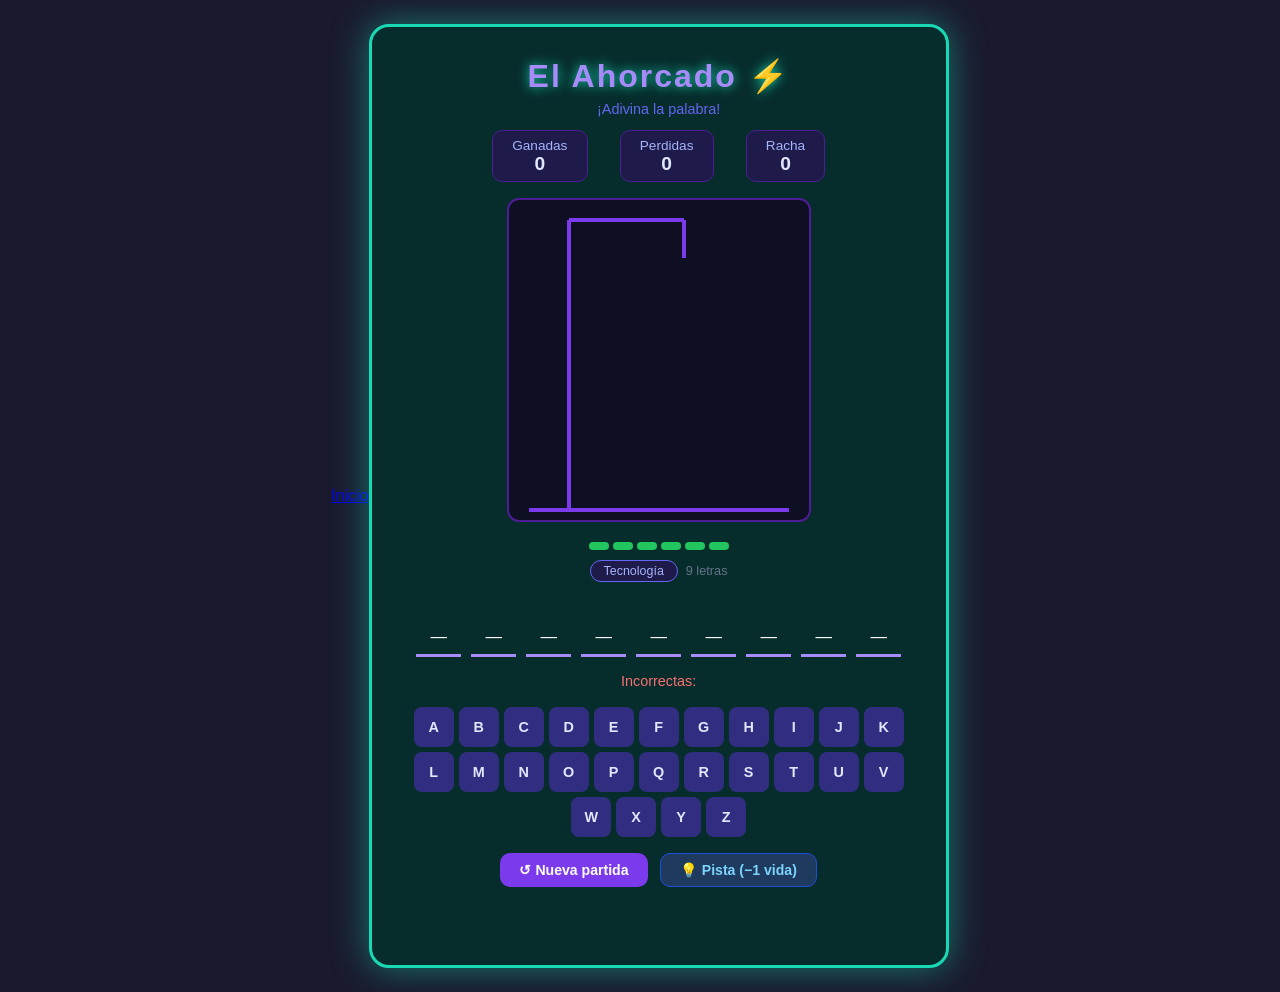
==== ahorcado/index.html @ 861a32d3 "Add files via upload" ====
<!DOCTYPE html>
<html lang="es">
<head>
  <meta charset="UTF-8">
  <meta name="viewport" content="width=device-width, initial-scale=1.0">
  <title>Juego del Ahorcado</title>
  <link rel="stylesheet" href="estilo.css">
</head>
<body>
  <a class="home-bnt" href="../principal.html">Inicio</a>
  <div id="app">

    <body>
        <div id="juego">
          <h1>El Ahorcado ⚡</h1>
          <p class="subtitulo" id="subtitulo">¡Adivina la palabra!</p>
          <div class="marcador">
            <div class="marca">Ganadas<span id="cntGanadas">0</span></div>
            <div class="marca">Perdidas<span id="cntPerdidas">0</span></div>
            <div class="marca">Racha<span id="cntRacha">0</span></div>
          </div>
          <canvas id="lienzo" width="300" height="320"></canvas>
          <div class="vida-bar" id="vidaBar"></div>
          <div class="info-palabra">
            <span class="categoria-badge" id="categoriaLabel">Categoría</span>
            <span style="color:#64748b;font-size:.8rem" id="longPalabra"></span>
          </div>
          <div id="palabraDisplay"></div>
          <p id="incorrectas">Incorrectas: <span id="listaIncorrectas"></span></p>
          <div id="teclado"></div>
          <div class="botones-accion">
            <button class="btn btn-reiniciar" onclick="iniciarJuego()">↺ Nueva partida</button>
            <button class="btn btn-pista" id="btnPista" onclick="darPista()">💡 Pista (−1 vida)</button>
          </div>
          <div id="mensaje"></div>
        </div>
  <script src="script.js">
    // — Siguiente paso: añadiremos el CSS —
  </script>
</body>
</html>
---- ahorcado/estilo.css ----
**{
    margin:0;
    padding:0;
    box-sizing:border-box;
    font-family:'Trebuchet MS',sans-serif;
}

body{
    min-height:100vh;
    display:flex;
    justify-content:center;
    align-items:center;
    background:linear-gradient(135deg,#021b1a,#063b38,#0b6e69,#021b1a);
    background-size:300% 300%;
    animation:fondo 12s infinite ease;
}

@keyframes fondo{
    0%{background-position:0% 50%;}
    50%{background-position:100% 50%;}
    100%{background-position:0% 50%;}
}

#juego{
    width:95%;
    max-width:600px;
    background:#072c2c;
    border:3px solid #18d8b5;
    border-radius:20px;
    padding:30px;
    text-align:center;
    box-shadow:0 0 35px rgba(24,216,181,.5);
}

h1{
    color:#18d8b5;
    font-size:2.4rem;
    margin-bottom:20px;
    text-shadow:0 0 12px #18d8b5;
}

#lienzo{
    background:#041616;
    border:3px solid #14b8a6;
    border-radius:15px;
    margin-bottom:20px;
}

#palabraDisplay{
    display:flex;
    justify-content:center;
    flex-wrap:wrap;
    gap:12px;
    margin:20px 0;
}

.letra-slot{
    width:45px;
    height:55px;
    border-bottom:4px solid #18d8b5;
    color:#fff;
    font-size:2rem;
    font-weight:bold;
    display:flex;
    justify-content:center;
    align-items:center;
    transition:.3s;
}

.letra-slot:hover{
    color:#6ee7b7;
    transform:scale(1.1);
}

#incorrectas{
    color:#ff8a8a;
    font-size:1rem;
    margin-bottom:20px;
}

#teclado{
    display:grid;
    grid-template-columns:repeat(7,1fr);
    gap:10px;
}

.tecla{
    height:50px;
    border:none;
    border-radius:10px;
    background:#0f766e;
    color:white;
    font-size:18px;
    font-weight:bold;
    cursor:pointer;
    transition:.3s;
}

.tecla:hover:not(.usada){
    background:#14b8a6;
    transform:translateY(-3px);
}

.correcto{
    background:#16a34a!important;
}

.incorrecto{
    background:#dc2626!important;
}

.usada{
    opacity:.5;
    cursor:not-allowed;
}

#mensaje{
    margin-top:20px;
    font-size:1.6rem;
    font-weight:bold;
    min-height:40px;
}

.gano{
    color:#6ee7b7;
}

.perdio{
    color:#ff6b6b;
}

#btnReiniciar{
    margin-top:25px;
    padding:12px 30px;
    border:none;
    border-radius:30px;
    background:#18d8b5;
    color:#052525;
    font-size:1rem;
    font-weight:bold;
    cursor:pointer;
    transition:.3s;
}

#btnReiniciar:hover{
    background:#6ee7b7;
    transform:scale(1.05);
}

*{box-sizing:border-box;margin:0;padding:0}
    body{background:#1a1a2e;color:#eee;font-family:'Segoe UI',sans-serif;
      display:flex;justify-content:center;min-height:100vh;padding:1.5rem 1rem}
    #juego{text-align:center;max-width:580px;width:100%}
    h1{font-size:2rem;color:#a78bfa;letter-spacing:2px;margin-bottom:.4rem}
    .subtitulo{color:#6366f1;font-size:.9rem;margin-bottom:.8rem}
    .marcador{display:flex;justify-content:center;gap:2rem;margin-bottom:1rem}
    .marca{background:#1e1b4b;border:1px solid #4c1d95;border-radius:10px;
      padding:.4rem 1.2rem;font-size:.85rem;color:#a5b4fc}
    .marca span{display:block;font-size:1.2rem;font-weight:800;color:#e0e7ff}
    #lienzo{background:#0f0f23;border:2px solid #4c1d95;border-radius:12px;margin-bottom:1rem;
      transition:border-color .4s,box-shadow .4s}
    #lienzo.gano{border-color:#22c55e;box-shadow:0 0 20px #22c55e44}
    #lienzo.perdio{border-color:#ef4444;box-shadow:0 0 20px #ef444444}
    .info-palabra{display:flex;justify-content:center;align-items:center;gap:.5rem;margin-bottom:.6rem}
    .categoria-badge{background:#1e1b4b;border:1px solid #6366f1;border-radius:99px;
      padding:.2rem .8rem;font-size:.78rem;color:#a5b4fc}
    #palabraDisplay{display:flex;justify-content:center;gap:10px;flex-wrap:wrap;margin-bottom:1rem}
    .letra-slot{font-size:1.8rem;font-weight:700;min-width:34px;text-align:center;
      border-bottom:3px solid #a78bfa;padding-bottom:4px;color:#fff;transition:color .3s}
    .letra-slot.nueva{animation:pop .3s ease}
    @keyframes pop{0%{transform:scale(1.5);color:#a78bfa}100%{transform:scale(1);color:#fff}}
    #incorrectas{color:#f87171;margin-bottom:.8rem;font-size:.9rem;min-height:1.3rem}
    #erroresInfo{color:#94a3b8;font-size:.82rem;margin-bottom:.5rem}
    #teclado{display:flex;flex-wrap:wrap;justify-content:center;gap:5px;margin-bottom:1rem}
    .tecla{width:40px;height:40px;border-radius:8px;border:none;background:#312e81;
      color:#e0e7ff;font-size:.9rem;font-weight:700;cursor:pointer;transition:background .15s,transform .1s}
    .tecla:hover:not(.usada){background:#4c1d95;transform:translateY(-2px)}
    .tecla.correcto{background:#15803d;color:#fff}
    .tecla.incorrecto{background:#991b1b;color:#fff}
    .tecla.usada{cursor:default;opacity:.65}
    .botones-accion{display:flex;gap:.75rem;justify-content:center;margin-bottom:.8rem}
    .btn{padding:.5rem 1.2rem;border-radius:10px;border:none;font-size:.88rem;
      font-weight:700;cursor:pointer;transition:background .2s}
    .btn-reiniciar{background:#7c3aed;color:#fff}
    .btn-reiniciar:hover{background:#6d28d9}
    .btn-pista{background:#1e3a5f;color:#7dd3fc;border:1px solid #1d4ed8}
    .btn-pista:hover{background:#1d4ed8;color:#fff}
    .btn-pista:disabled{opacity:.3;cursor:default}
    #mensaje{font-size:1.4rem;font-weight:800;min-height:1.8rem;letter-spacing:1px}
    #mensaje.gano{color:#4ade80;animation:aparecer .5s ease}
    #mensaje.perdio{color:#f87171;animation:aparecer .5s ease}
    @keyframes aparecer{from{opacity:0;transform:scale(.7)}to{opacity:1;transform:scale(1)}}
    .vida-bar{display:flex;justify-content:center;gap:4px;margin-bottom:.6rem}
    .vida{width:20px;height:8px;border-radius:99px;background:#ef4444;transition:background .3s}
    .vida.activa{background:#22c55e}
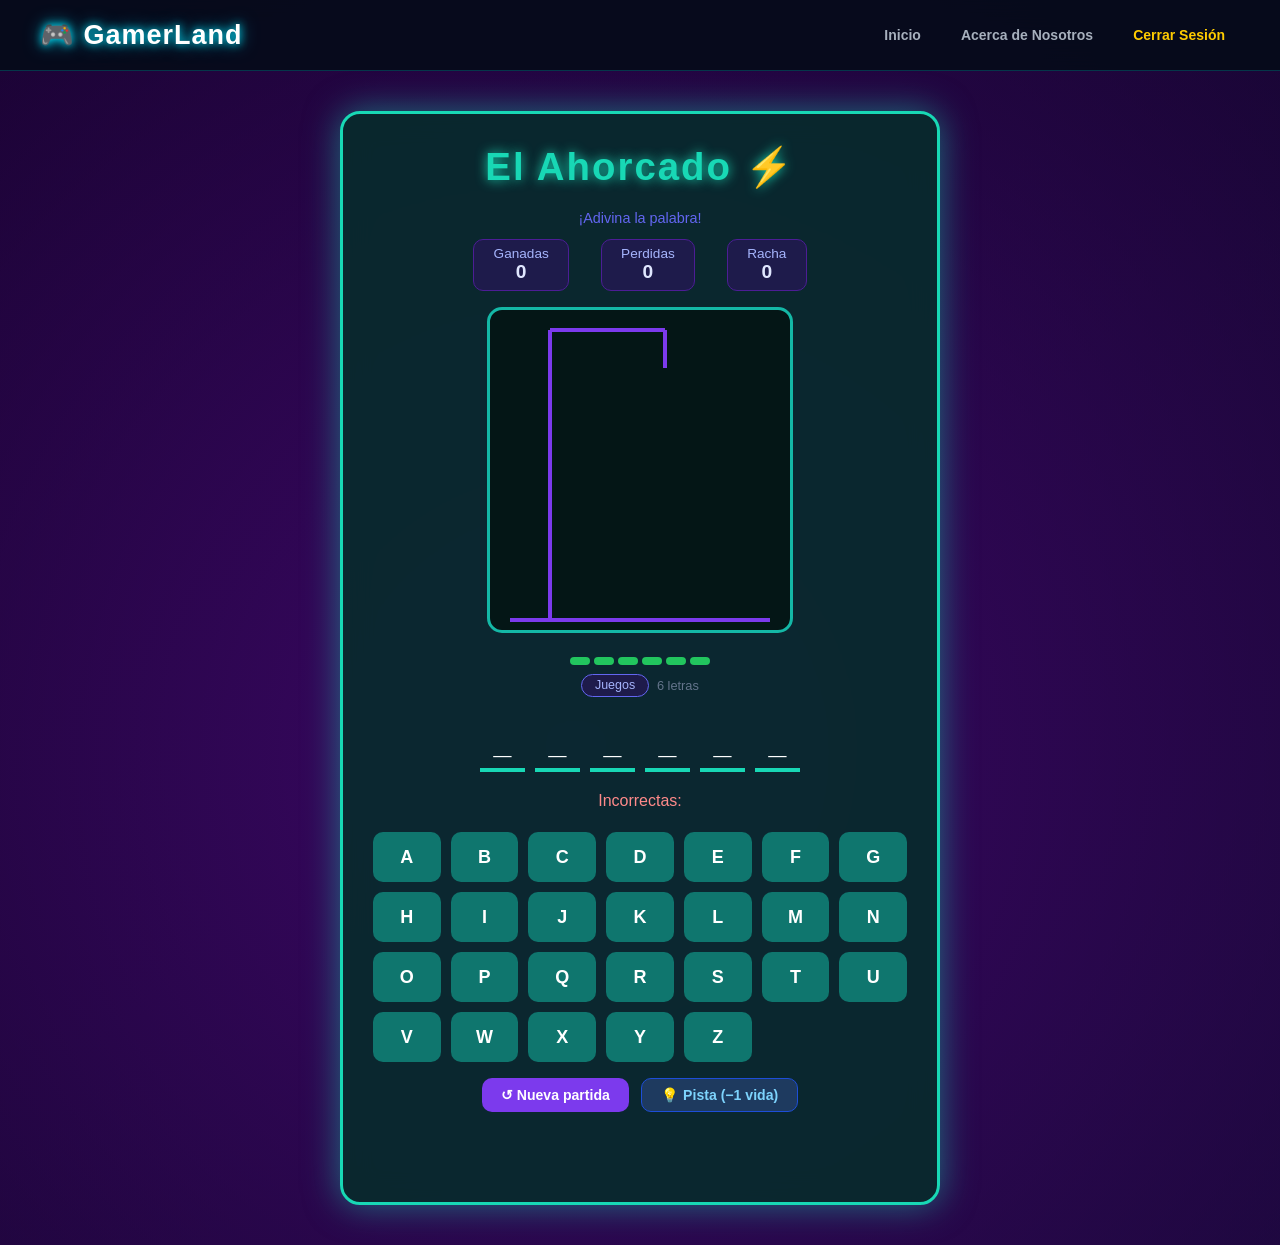
==== commit d08409ea: "Add header and navigation to index.html" ====
--- a/ahorcado/index.html
+++ b/ahorcado/index.html
@@ -7,7 +7,16 @@
   <link rel="stylesheet" href="estilo.css">
 </head>
 <body>
-  <a class="home-bnt" href="../principal.html">Inicio</a>
+  <header>
+    <h1>GamerLand</h1>
+    <nav>
+      <ul class="nav-menu">
+        <li><a href="../principal.html">Inicio</a></li>
+        <li><a href="../acerca.html">Acerca de Nosotros</a></li>
+        <li><a href="../index.html" style="color: #ffcc00;">Cerrar Sesión</a></li>
+      </ul>
+    </nav>
+    </header>
   <div id="app">
 
     <body>
@@ -38,4 +47,4 @@
     // — Siguiente paso: añadiremos el CSS —
   </script>
 </body>
-</html>+</html>
--- a/ahorcado/estilo.css
+++ b/ahorcado/estilo.css
@@ -1,195 +1,670 @@
-**{
-    margin:0;
-    padding:0;
-    box-sizing:border-box;
-    font-family:'Trebuchet MS',sans-serif;
-}
-
-body{
-    min-height:100vh;
-    display:flex;
-    justify-content:center;
-    align-items:center;
-    background:linear-gradient(135deg,#021b1a,#063b38,#0b6e69,#021b1a);
-    background-size:300% 300%;
-    animation:fondo 12s infinite ease;
-}
-
-@keyframes fondo{
-    0%{background-position:0% 50%;}
-    50%{background-position:100% 50%;}
-    100%{background-position:0% 50%;}
-}
-
-#juego{
-    width:95%;
-    max-width:600px;
-    background:#072c2c;
-    border:3px solid #18d8b5;
-    border-radius:20px;
-    padding:30px;
-    text-align:center;
-    box-shadow:0 0 35px rgba(24,216,181,.5);
-}
-
-h1{
-    color:#18d8b5;
-    font-size:2.4rem;
-    margin-bottom:20px;
-    text-shadow:0 0 12px #18d8b5;
-}
-
-#lienzo{
-    background:#041616;
-    border:3px solid #14b8a6;
-    border-radius:15px;
-    margin-bottom:20px;
-}
-
-#palabraDisplay{
-    display:flex;
-    justify-content:center;
-    flex-wrap:wrap;
-    gap:12px;
-    margin:20px 0;
-}
-
-.letra-slot{
-    width:45px;
-    height:55px;
-    border-bottom:4px solid #18d8b5;
-    color:#fff;
-    font-size:2rem;
-    font-weight:bold;
-    display:flex;
-    justify-content:center;
-    align-items:center;
-    transition:.3s;
-}
-
-.letra-slot:hover{
-    color:#6ee7b7;
-    transform:scale(1.1);
-}
-
-#incorrectas{
-    color:#ff8a8a;
-    font-size:1rem;
-    margin-bottom:20px;
-}
-
-#teclado{
-    display:grid;
-    grid-template-columns:repeat(7,1fr);
-    gap:10px;
-}
-
-.tecla{
-    height:50px;
-    border:none;
-    border-radius:10px;
-    background:#0f766e;
-    color:white;
-    font-size:18px;
-    font-weight:bold;
-    cursor:pointer;
-    transition:.3s;
-}
-
-.tecla:hover:not(.usada){
-    background:#14b8a6;
-    transform:translateY(-3px);
-}
-
-.correcto{
-    background:#16a34a!important;
-}
-
-.incorrecto{
-    background:#dc2626!important;
-}
-
-.usada{
-    opacity:.5;
-    cursor:not-allowed;
-}
-
-#mensaje{
-    margin-top:20px;
-    font-size:1.6rem;
-    font-weight:bold;
-    min-height:40px;
-}
-
-.gano{
-    color:#6ee7b7;
-}
-
-.perdio{
-    color:#ff6b6b;
-}
-
-#btnReiniciar{
-    margin-top:25px;
-    padding:12px 30px;
-    border:none;
-    border-radius:30px;
-    background:#18d8b5;
-    color:#052525;
-    font-size:1rem;
-    font-weight:bold;
-    cursor:pointer;
-    transition:.3s;
-}
-
-#btnReiniciar:hover{
-    background:#6ee7b7;
-    transform:scale(1.05);
-}
-
-*{box-sizing:border-box;margin:0;padding:0}
-    body{background:#1a1a2e;color:#eee;font-family:'Segoe UI',sans-serif;
-      display:flex;justify-content:center;min-height:100vh;padding:1.5rem 1rem}
-    #juego{text-align:center;max-width:580px;width:100%}
-    h1{font-size:2rem;color:#a78bfa;letter-spacing:2px;margin-bottom:.4rem}
-    .subtitulo{color:#6366f1;font-size:.9rem;margin-bottom:.8rem}
-    .marcador{display:flex;justify-content:center;gap:2rem;margin-bottom:1rem}
-    .marca{background:#1e1b4b;border:1px solid #4c1d95;border-radius:10px;
-      padding:.4rem 1.2rem;font-size:.85rem;color:#a5b4fc}
-    .marca span{display:block;font-size:1.2rem;font-weight:800;color:#e0e7ff}
-    #lienzo{background:#0f0f23;border:2px solid #4c1d95;border-radius:12px;margin-bottom:1rem;
-      transition:border-color .4s,box-shadow .4s}
-    #lienzo.gano{border-color:#22c55e;box-shadow:0 0 20px #22c55e44}
-    #lienzo.perdio{border-color:#ef4444;box-shadow:0 0 20px #ef444444}
-    .info-palabra{display:flex;justify-content:center;align-items:center;gap:.5rem;margin-bottom:.6rem}
-    .categoria-badge{background:#1e1b4b;border:1px solid #6366f1;border-radius:99px;
-      padding:.2rem .8rem;font-size:.78rem;color:#a5b4fc}
-    #palabraDisplay{display:flex;justify-content:center;gap:10px;flex-wrap:wrap;margin-bottom:1rem}
-    .letra-slot{font-size:1.8rem;font-weight:700;min-width:34px;text-align:center;
-      border-bottom:3px solid #a78bfa;padding-bottom:4px;color:#fff;transition:color .3s}
-    .letra-slot.nueva{animation:pop .3s ease}
-    @keyframes pop{0%{transform:scale(1.5);color:#a78bfa}100%{transform:scale(1);color:#fff}}
-    #incorrectas{color:#f87171;margin-bottom:.8rem;font-size:.9rem;min-height:1.3rem}
-    #erroresInfo{color:#94a3b8;font-size:.82rem;margin-bottom:.5rem}
-    #teclado{display:flex;flex-wrap:wrap;justify-content:center;gap:5px;margin-bottom:1rem}
-    .tecla{width:40px;height:40px;border-radius:8px;border:none;background:#312e81;
-      color:#e0e7ff;font-size:.9rem;font-weight:700;cursor:pointer;transition:background .15s,transform .1s}
-    .tecla:hover:not(.usada){background:#4c1d95;transform:translateY(-2px)}
-    .tecla.correcto{background:#15803d;color:#fff}
-    .tecla.incorrecto{background:#991b1b;color:#fff}
-    .tecla.usada{cursor:default;opacity:.65}
-    .botones-accion{display:flex;gap:.75rem;justify-content:center;margin-bottom:.8rem}
-    .btn{padding:.5rem 1.2rem;border-radius:10px;border:none;font-size:.88rem;
-      font-weight:700;cursor:pointer;transition:background .2s}
-    .btn-reiniciar{background:#7c3aed;color:#fff}
-    .btn-reiniciar:hover{background:#6d28d9}
-    .btn-pista{background:#1e3a5f;color:#7dd3fc;border:1px solid #1d4ed8}
-    .btn-pista:hover{background:#1d4ed8;color:#fff}
-    .btn-pista:disabled{opacity:.3;cursor:default}
-    #mensaje{font-size:1.4rem;font-weight:800;min-height:1.8rem;letter-spacing:1px}
-    #mensaje.gano{color:#4ade80;animation:aparecer .5s ease}
-    #mensaje.perdio{color:#f87171;animation:aparecer .5s ease}
-    @keyframes aparecer{from{opacity:0;transform:scale(.7)}to{opacity:1;transform:scale(1)}}
-    .vida-bar{display:flex;justify-content:center;gap:4px;margin-bottom:.6rem}
-    .vida{width:20px;height:8px;border-radius:99px;background:#ef4444;transition:background .3s}
-    .vida.activa{background:#22c55e}+/* ═══════════════════════════════════════
+   🎮 AHORCADO — ESTILO GAMER
+═══════════════════════════════════════ */
+
+* {
+    box-sizing: border-box;
+    margin: 0;
+    padding: 0;
+    font-family: 'Trebuchet MS', sans-serif;
+}
+
+/* ═══════════════════════════════════════
+   CUERPO
+═══════════════════════════════════════ */
+
+body {
+    min-height: 100vh;
+
+    color: white;
+
+    background:
+        radial-gradient(circle at 15% 20%, #3b0764, transparent 35%),
+        radial-gradient(circle at 85% 80%, #082f49, transparent 35%),
+        linear-gradient(135deg, #050014, #090d2b, #001b2e);
+
+    background-size: 300% 300%;
+
+    animation: fondo 12s infinite ease;
+
+    padding: 0;
+}
+
+/* ═══════════════════════════════════════
+   ANIMACIÓN DEL FONDO
+═══════════════════════════════════════ */
+
+@keyframes fondo {
+    0% {
+        background-position: 0% 50%;
+    }
+
+    50% {
+        background-position: 100% 50%;
+    }
+
+    100% {
+        background-position: 0% 50%;
+    }
+}
+
+/* ═══════════════════════════════════════
+   BARRA DE NAVEGACIÓN
+═══════════════════════════════════════ */
+
+header {
+    width: 100%;
+
+    background: rgba(5, 12, 25, 0.9);
+
+    backdrop-filter: blur(15px);
+
+    border-bottom: 1px solid rgba(0, 229, 255, 0.2);
+
+    padding: 18px 40px;
+
+    display: flex;
+
+    justify-content: space-between;
+
+    align-items: center;
+
+    position: sticky;
+
+    top: 0;
+
+    z-index: 100;
+}
+
+header h1 {
+    color: #ffffff;
+
+    font-size: 27px;
+
+    font-weight: 900;
+
+    letter-spacing: 1px;
+
+    text-shadow:
+        0 0 8px #00e5ff,
+        0 0 18px rgba(0, 229, 255, 0.6);
+
+    margin: 0;
+}
+
+header h1::before {
+    content: "🎮 ";
+}
+
+/* ═══════════════════════════════════════
+   MENÚ
+═══════════════════════════════════════ */
+
+.nav-menu {
+    list-style: none;
+
+    display: flex;
+
+    gap: 10px;
+}
+
+.nav-menu li a {
+    display: block;
+
+    padding: 9px 15px;
+
+    color: #a7b0bd;
+
+    text-decoration: none;
+
+    font-size: 14px;
+
+    font-weight: 600;
+
+    border-radius: 10px;
+
+    transition: 0.3s;
+}
+
+.nav-menu li a:hover {
+    color: #ffffff;
+
+    background: rgba(0, 229, 255, 0.12);
+
+    box-shadow:
+        0 0 15px rgba(0, 229, 255, 0.15);
+}
+
+/* ═══════════════════════════════════════
+   CONTENEDOR DEL JUEGO
+═══════════════════════════════════════ */
+
+#juego {
+    width: 95%;
+
+    max-width: 600px;
+
+    margin: 40px auto;
+
+    background: rgba(7, 44, 44, 0.9);
+
+    border: 3px solid #18d8b5;
+
+    border-radius: 20px;
+
+    padding: 30px;
+
+    text-align: center;
+
+    box-shadow:
+        0 0 35px rgba(24, 216, 181, 0.5);
+
+    backdrop-filter: blur(15px);
+}
+
+/* ═══════════════════════════════════════
+   TÍTULO
+═══════════════════════════════════════ */
+
+#juego h1 {
+    color: #18d8b5;
+
+    font-size: 2.4rem;
+
+    margin-bottom: 20px;
+
+    text-shadow:
+        0 0 12px #18d8b5;
+
+    letter-spacing: 2px;
+}
+
+/* ═══════════════════════════════════════
+   SUBTÍTULO
+═══════════════════════════════════════ */
+
+.subtitulo {
+    color: #6366f1;
+
+    font-size: .9rem;
+
+    margin-bottom: .8rem;
+}
+
+/* ═══════════════════════════════════════
+   MARCADOR
+═══════════════════════════════════════ */
+
+.marcador {
+    display: flex;
+
+    justify-content: center;
+
+    gap: 2rem;
+
+    margin-bottom: 1rem;
+}
+
+.marca {
+    background: #1e1b4b;
+
+    border: 1px solid #4c1d95;
+
+    border-radius: 10px;
+
+    padding: .4rem 1.2rem;
+
+    font-size: .85rem;
+
+    color: #a5b4fc;
+}
+
+.marca span {
+    display: block;
+
+    font-size: 1.2rem;
+
+    font-weight: 800;
+
+    color: #e0e7ff;
+}
+
+/* ═══════════════════════════════════════
+   LIENZO
+═══════════════════════════════════════ */
+
+#lienzo {
+    background: #041616;
+
+    border: 3px solid #14b8a6;
+
+    border-radius: 15px;
+
+    margin-bottom: 20px;
+
+    transition:
+        border-color .4s,
+        box-shadow .4s;
+}
+
+#lienzo.gano {
+    border-color: #22c55e;
+
+    box-shadow:
+        0 0 20px #22c55e44;
+}
+
+#lienzo.perdio {
+    border-color: #ef4444;
+
+    box-shadow:
+        0 0 20px #ef444444;
+}
+
+/* ═══════════════════════════════════════
+   INFORMACIÓN DE PALABRA
+═══════════════════════════════════════ */
+
+.info-palabra {
+    display: flex;
+
+    justify-content: center;
+
+    align-items: center;
+
+    gap: .5rem;
+
+    margin-bottom: .6rem;
+}
+
+.categoria-badge {
+    background: #1e1b4b;
+
+    border: 1px solid #6366f1;
+
+    border-radius: 99px;
+
+    padding: .2rem .8rem;
+
+    font-size: .78rem;
+
+    color: #a5b4fc;
+}
+
+/* ═══════════════════════════════════════
+   PALABRA
+═══════════════════════════════════════ */
+
+#palabraDisplay {
+    display: flex;
+
+    justify-content: center;
+
+    flex-wrap: wrap;
+
+    gap: 10px;
+
+    margin: 20px 0;
+}
+
+.letra-slot {
+    width: 45px;
+
+    height: 55px;
+
+    border-bottom: 4px solid #18d8b5;
+
+    color: #fff;
+
+    font-size: 2rem;
+
+    font-weight: bold;
+
+    display: flex;
+
+    justify-content: center;
+
+    align-items: center;
+
+    transition: .3s;
+}
+
+.letra-slot:hover {
+    color: #6ee7b7;
+
+    transform: scale(1.1);
+}
+
+.letra-slot.nueva {
+    animation: pop .3s ease;
+}
+
+@keyframes pop {
+    0% {
+        transform: scale(1.5);
+
+        color: #a78bfa;
+    }
+
+    100% {
+        transform: scale(1);
+
+        color: #fff;
+    }
+}
+
+/* ═══════════════════════════════════════
+   LETRAS INCORRECTAS
+═══════════════════════════════════════ */
+
+#incorrectas {
+    color: #ff8a8a;
+
+    font-size: 1rem;
+
+    margin-bottom: 20px;
+
+    min-height: 1.3rem;
+}
+
+#erroresInfo {
+    color: #94a3b8;
+
+    font-size: .82rem;
+
+    margin-bottom: .5rem;
+}
+
+/* ═══════════════════════════════════════
+   TECLADO
+═══════════════════════════════════════ */
+
+#teclado {
+    display: grid;
+
+    grid-template-columns: repeat(7, 1fr);
+
+    gap: 10px;
+
+    margin-bottom: 1rem;
+}
+
+.tecla {
+    height: 50px;
+
+    border: none;
+
+    border-radius: 10px;
+
+    background: #0f766e;
+
+    color: white;
+
+    font-size: 18px;
+
+    font-weight: bold;
+
+    cursor: pointer;
+
+    transition: .3s;
+}
+
+.tecla:hover:not(.usada) {
+    background: #14b8a6;
+
+    transform: translateY(-3px);
+}
+
+.tecla.correcto {
+    background: #16a34a !important;
+
+    color: white;
+}
+
+.tecla.incorrecto {
+    background: #dc2626 !important;
+
+    color: white;
+}
+
+.tecla.usada {
+    opacity: .5;
+
+    cursor: not-allowed;
+}
+
+/* ═══════════════════════════════════════
+   BOTONES DE ACCIÓN
+═══════════════════════════════════════ */
+
+.botones-accion {
+    display: flex;
+
+    gap: .75rem;
+
+    justify-content: center;
+
+    margin-bottom: .8rem;
+}
+
+.btn {
+    padding: .5rem 1.2rem;
+
+    border-radius: 10px;
+
+    border: none;
+
+    font-size: .88rem;
+
+    font-weight: 700;
+
+    cursor: pointer;
+
+    transition: background .2s;
+}
+
+.btn-reiniciar {
+    background: #7c3aed;
+
+    color: #fff;
+}
+
+.btn-reiniciar:hover {
+    background: #6d28d9;
+}
+
+.btn-pista {
+    background: #1e3a5f;
+
+    color: #7dd3fc;
+
+    border: 1px solid #1d4ed8;
+}
+
+.btn-pista:hover {
+    background: #1d4ed8;
+
+    color: #fff;
+}
+
+.btn-pista:disabled {
+    opacity: .3;
+
+    cursor: default;
+}
+
+/* ═══════════════════════════════════════
+   BOTÓN REINICIAR PRINCIPAL
+═══════════════════════════════════════ */
+
+#btnReiniciar {
+    margin-top: 25px;
+
+    padding: 12px 30px;
+
+    border: none;
+
+    border-radius: 30px;
+
+    background: #18d8b5;
+
+    color: #052525;
+
+    font-size: 1rem;
+
+    font-weight: bold;
+
+    cursor: pointer;
+
+    transition: .3s;
+}
+
+#btnReiniciar:hover {
+    background: #6ee7b7;
+
+    transform: scale(1.05);
+}
+
+/* ═══════════════════════════════════════
+   MENSAJE
+═══════════════════════════════════════ */
+
+#mensaje {
+    margin-top: 20px;
+
+    font-size: 1.6rem;
+
+    font-weight: bold;
+
+    min-height: 40px;
+
+    letter-spacing: 1px;
+}
+
+#mensaje.gano {
+    color: #4ade80;
+
+    animation: aparecer .5s ease;
+}
+
+#mensaje.perdio {
+    color: #f87171;
+
+    animation: aparecer .5s ease;
+}
+
+@keyframes aparecer {
+    from {
+        opacity: 0;
+
+        transform: scale(.7);
+    }
+
+    to {
+        opacity: 1;
+
+        transform: scale(1);
+    }
+}
+
+/* ═══════════════════════════════════════
+   VIDAS
+═══════════════════════════════════════ */
+
+.vida-bar {
+    display: flex;
+
+    justify-content: center;
+
+    gap: 4px;
+
+    margin-bottom: .6rem;
+}
+
+.vida {
+    width: 20px;
+
+    height: 8px;
+
+    border-radius: 99px;
+
+    background: #ef4444;
+
+    transition: background .3s;
+}
+
+.vida.activa {
+    background: #22c55e;
+}
+
+/* ═══════════════════════════════════════
+   RESPONSIVE
+═══════════════════════════════════════ */
+
+@media (max-width: 600px) {
+
+    header {
+        padding: 15px 20px;
+
+        flex-direction: column;
+
+        gap: 15px;
+    }
+
+    header h1 {
+        font-size: 23px;
+    }
+
+    .nav-menu {
+        justify-content: center;
+
+        flex-wrap: wrap;
+    }
+
+    #juego {
+        max-width: 500px;
+
+        padding: 20px;
+
+        margin: 25px auto;
+    }
+
+    #juego h1 {
+        font-size: 1.8rem;
+    }
+
+    #teclado {
+        grid-template-columns: repeat(6, 1fr);
+
+        gap: 7px;
+    }
+
+    .tecla {
+        height: 42px;
+
+        font-size: 15px;
+    }
+
+    .letra-slot {
+        width: 35px;
+
+        height: 45px;
+
+        font-size: 1.6rem;
+    }
+}
+
+@media (max-width: 400px) {
+
+    #teclado {
+        grid-template-columns: repeat(5, 1fr);
+    }
+
+    .marcador {
+        gap: 10px;
+    }
+
+    .marca {
+        padding: .4rem .8rem;
+    }
+}
